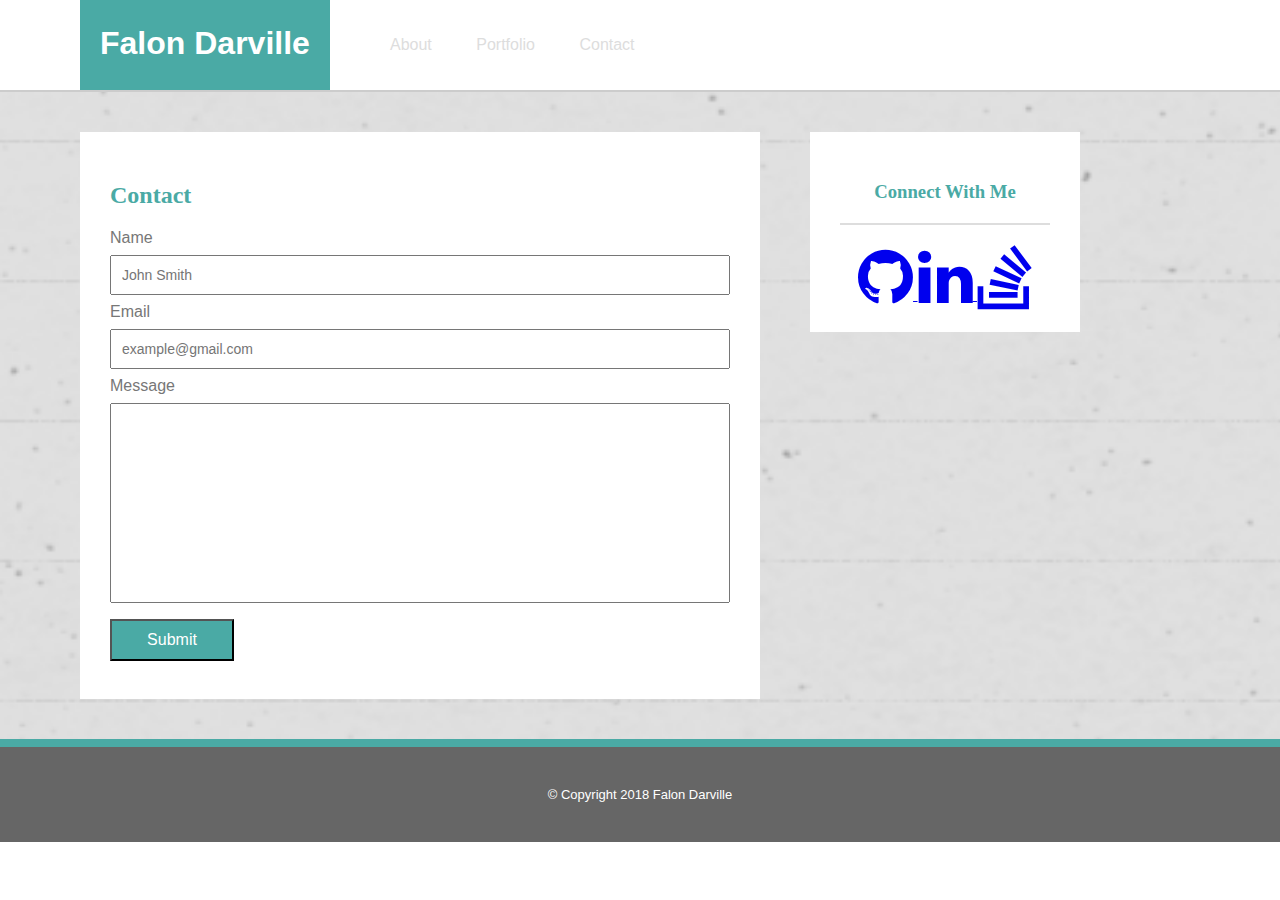
==== contact.html @ 3a6b27f6 "additions to contact and portfolio pages" ====
<!DOCTYPE html>
<html>
<head>
	<meta charset="utf-8">
	<title>Falon Darville Contact</title>
	<link rel="stylesheet" type="text/css" href="assets/css/style.css">
	<link rel="stylesheet" href="https://cdnjs.cloudflare.com/ajax/libs/font-awesome/4.7.0/css/font-awesome.min.css">
</head>
<body>

	<!--main menu and logo container -->

<div class="mainMenu">

	<div class="logo">
			<h1>Falon Darville</h1>
	</div>

	<!-- menu items -->

	<nav class="menuItems">
		<ul>
			<li><a href="index.html">About</a></li>
			<li><a href="portfolio.html">Portfolio</a></li>
			<li><a href="contact.html">Contact</a></li>
		</ul>	
	</nav>

</div>

	<!-- body content section -->

<div class="bodyContent">

	<section class="contactContainer">

	<h2 class="headers">Contact</h2>
			<label>Name</label>
			<input type="text" name="name" placeholder="John Smith">

			<label>Email</label>
			<input type="text" name="email" placeholder="example@gmail.com">

			<label>Message</label>
			<input id="message" type="text" name="message" placeholder="">

			<input id="submitButton" type="submit" value="Submit">

	</section>

	<!-- contact sidebar -->

	<section class="sidebar">

	<h3 class="headers">Connect With Me</h3>
	<hr class="secondaryLine">
		<a href="https://github.com/falondarville" target="_blank">
			<i class="fa fa-github fa-4x"></i>
		</a>
		<a href="https://www.linkedin.com/in/falon-darville/" target="_blank">
			<i class="fa fa-linkedin fa-4x"></i>
		</a>
		<a href="https://stackoverflow.com/users/8986774/falon-darville" target="_blank">
			<i class="fa fa-stack-overflow fa-4x"></i>
		</a>
	</section>

</div>

	<!--footer section-->

	<footer>© Copyright 2018 Falon Darville</footer>

</body>


</html>
---- assets/css/style.css ----
body {
	font-family: 'Arial', 'Helvetica Neue', Helvetica, sans-serif;
	background-image: url("../../assets/images/notebook.png");
	background-repeat: no-repeat;
	background-size: cover;
	margin: 0;
	padding: 0;
}

.headers {
	font-family: 'Georgia', Times, Times New Roman, serif; 
	color: #4aaaa5;
}

.logo {
	background-color: #4aaaa5;
	color: #ffffff;
	width: 250px;
	height: 90px;
}

#photo {
	max-width: 260px;
	float: left;
	margin-right: 20px;
}

.mainMenu {
	background-color: #ffffff;
	padding-left: 80px;
	border-bottom: 2px solid #cccccc;
	max-height: 90px;
	margin: 0;
	display: flex;
	flex-direction: row;
}

h1 {
	margin: 0 auto;
	padding-top: 25px;
	padding-bottom: 25px;
	padding-left: 20px;
}

.menuItems li {
	list-style: none;
	display: inline-block;
	padding: 20px;
}

.menuItems a {
	text-decoration: none;
	color: #dddddd;
}

.bodyContent {
	width: 960px;
	margin: 0 auto;
}

.mainContent {
	width: 620px;
	background-color: #ffffff;
	padding: 30px;
	margin-left: -80px;
	margin-top: 40px;
	border-style: 1px solid #dddddd;
	display: inline-block;
	margin-bottom: 40px;
}

.mainContent p {
	font-size: 18px;
	color: #777777;
	line-height: 35px;
}

.portfolioContainer {
	width: 620px;
	padding: 30px;
	background-color: #ffffff;
	margin-top: 40px;
	margin-left: -80px;
	border-style: 1px solid #dddddd;
	display: inline-block;
	margin-bottom: 40px;
}

.portfolioItems img {
	width: 275px;
	height: 200px;
	float: left;
	margin: 16px;
	justify-content: center;
	padding-bottom: 20px;
}

.banner {
	background-color: 
}

.contactContainer {
	max-width: 620px;
	background-color: #ffffff;
	padding: 30px;
	margin-left: -80px;
	margin-top: 40px;
	border-style: 1px solid #dddddd;
	display: inline-block;
	margin-bottom: 40px;
}

input {
	width: 100%;
	padding: 12px 20px;
	margin: 8px 0;
	box-sizing: border-box;
	font-size: 14px;
	padding: 10px;
}

label {
	color: #777777;
}

#message {
	/*padding is not the correct way to change this */
	overflow: auto;
	resize: vertical;
	height: 200px;
}

#submitButton {
	background-color: #4aaaa5;
	color: #ffffff;
	width: 20%;
	font-size: 16px;
}

footer {
	background-color: #666666;
	color: #ffffff;
	height: 55px;
	padding-top: 40px;
	text-align: center;
	border-top: 8px solid #4aaaa5;
	font-size: small;
	left: 0;
	bottom: 0;
	width: 100%;
}

.sidebar {
	float: right;
	display: inline-block;
	background-color: #ffffff;
	margin-top: 40px;
	width: 210px;
	height: 140px;
	padding: 30px;
	margin-right: 40px;
	text-align: center;

}

.mainLine {
	height: 3px;
	color: #dddddd;
	background-color: #dddddd;
	border: 0;
	margin-top: 30px;
	margin-bottom: 30px;
}

.secondaryLine {
	color: #dddddd;
	border: 0;
	height: 2px;
	background-color: #dddddd;
	margin-top: 20px;
	margin-bottom: 20px;
}

/*

Teal color (used for headings and backgrounds): #4aaaa5

Regular font color (used for paragraphs and all text besides the headings): #777777

Main header background color: #ffffff

Main header border color: #cccccc

Footer background color: #666666

Main content background color: #ffffff

Main content border color: #dddddd

The entire content area is 960px wide.
The main section content is 650px wide.
The sidebar is 270px wide.
Pro-tip: Use the Page Ruler extension to measure the size of elements.

*/
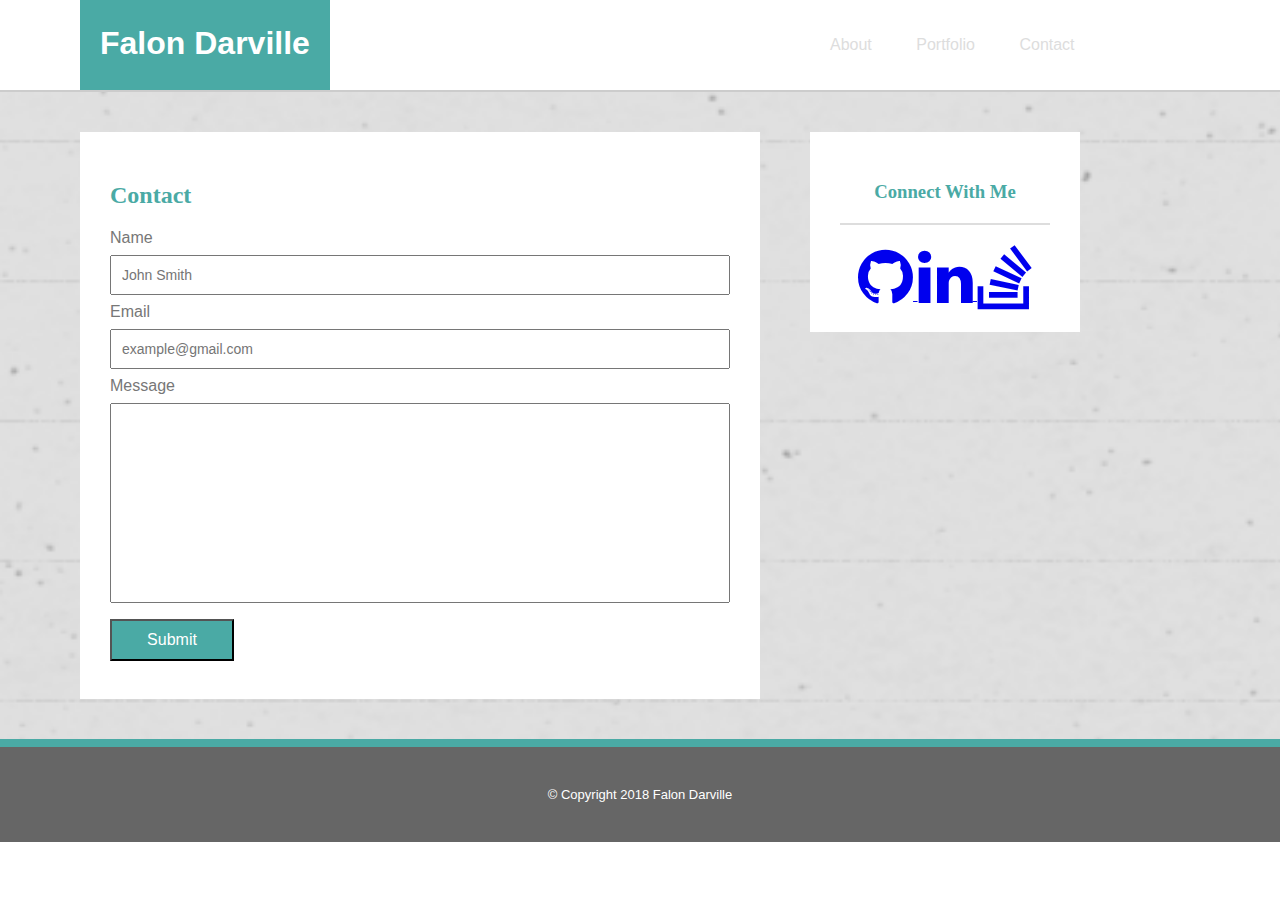
==== commit dc3d72e8: "fixed main nav alignment" ====
--- a/contact.html
+++ b/contact.html
@@ -20,7 +20,7 @@
 
 	<nav class="menuItems">
 		<ul>
-			<li><a href="index.html">About</a></li>
+			<li class="menuPadding"><a href="index.html">About</a></li>
 			<li><a href="portfolio.html">Portfolio</a></li>
 			<li><a href="contact.html">Contact</a></li>
 		</ul>	
@@ -42,7 +42,7 @@
 			<input type="text" name="email" placeholder="example@gmail.com">
 
 			<label>Message</label>
-			<input id="message" type="text" name="message" placeholder="">
+			<input id="message" type="text" name="message">
 
 			<input id="submitButton" type="submit" value="Submit">
 
--- a/assets/css/style.css
+++ b/assets/css/style.css
@@ -49,6 +49,10 @@
 	padding: 20px;
 }
 
+.menuPadding a {
+	padding-left: 440px;
+}
+
 .menuItems a {
 	text-decoration: none;
 	color: #dddddd;
@@ -94,10 +98,17 @@
 	margin: 16px;
 	justify-content: center;
 	padding-bottom: 20px;
+	overflow: hidden;
 }
 
 .banner {
-	background-color: 
+	background-color: #4aaaa5;
+	color: #ffffff;
+	z-index: 0;
+	height: 30px;
+	font-size: 16px;
+	text-align: center;
+	padding: 20px;
 }
 
 .contactContainer {
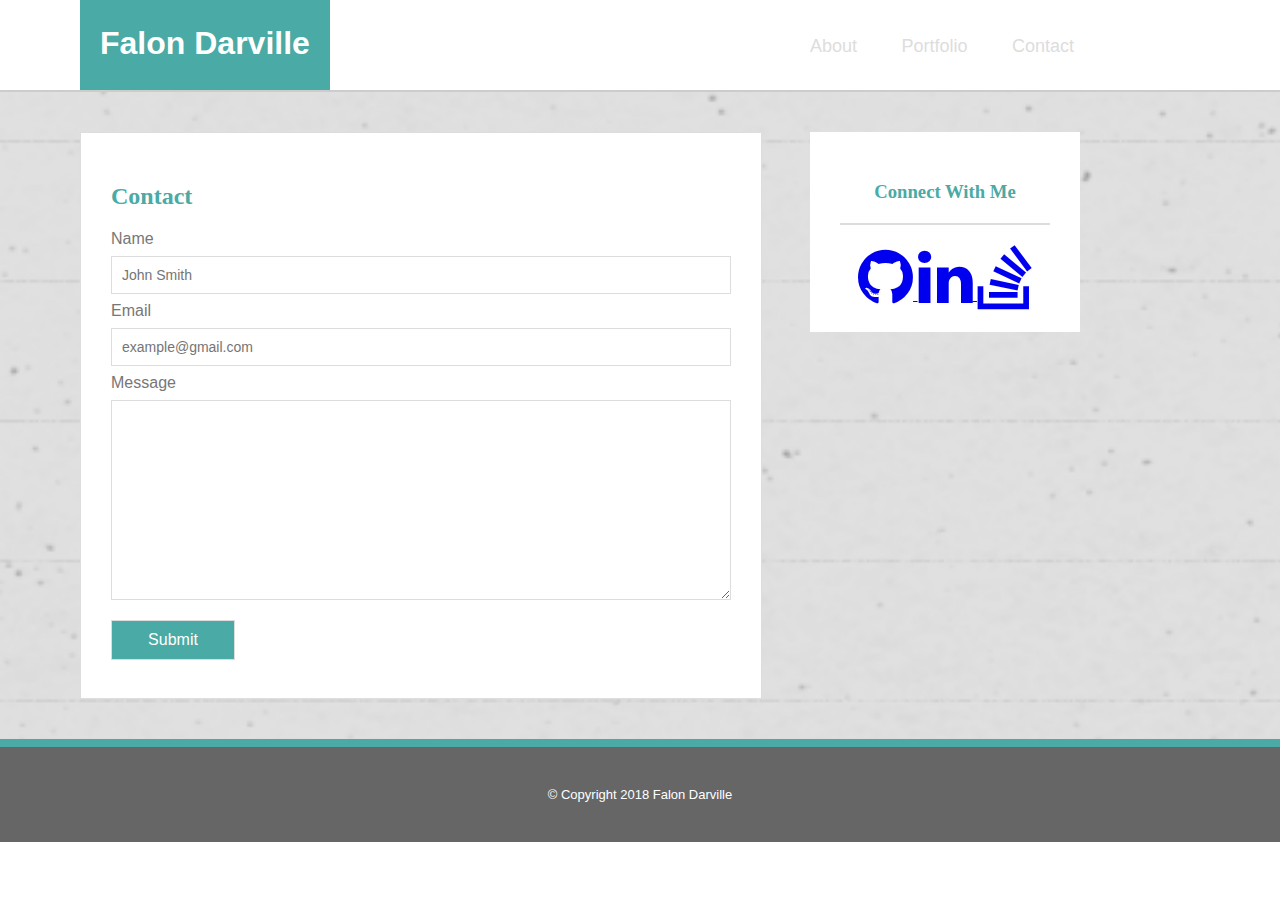
==== commit eba455ba: "fixed message box" ====
--- a/contact.html
+++ b/contact.html
@@ -42,7 +42,7 @@
 			<input type="text" name="email" placeholder="example@gmail.com">
 
 			<label>Message</label>
-			<input id="message" type="text" name="message">
+			<textarea rows="25" id="message" type="text" name="message"></textarea>
 
 			<input id="submitButton" type="submit" value="Submit">
 
--- a/assets/css/style.css
+++ b/assets/css/style.css
@@ -50,12 +50,13 @@
 }
 
 .menuPadding a {
-	padding-left: 440px;
+	padding-left: 420px;
 }
 
 .menuItems a {
 	text-decoration: none;
 	color: #dddddd;
+	font-size: 18px;
 }
 
 .bodyContent {
@@ -94,41 +95,49 @@
 .portfolioItems img {
 	width: 275px;
 	height: 200px;
-	float: left;
-	margin: 16px;
 	justify-content: center;
-	padding-bottom: 20px;
-	overflow: hidden;
+	margin: 15px 15px 25px 15px;
+}
+
+.portfolioItems {
+	float: left; 
+	position: relative;
 }
 
 .banner {
 	background-color: #4aaaa5;
 	color: #ffffff;
 	z-index: 0;
-	height: 30px;
-	font-size: 16px;
+	height: 25px;
+	font-size: 20px;
 	text-align: center;
 	padding: 20px;
+	position: absolute;
+	bottom: 15px;
+	left: 0;
+	right: 0;
+	margin: 15px 15px 25px 15px;
 }
 
 .contactContainer {
-	max-width: 620px;
+	width: 620px;
 	background-color: #ffffff;
 	padding: 30px;
 	margin-left: -80px;
 	margin-top: 40px;
-	border-style: 1px solid #dddddd;
+	border: 1px solid #dddddd;
 	display: inline-block;
 	margin-bottom: 40px;
 }
 
-input {
+input, textarea {
 	width: 100%;
 	padding: 12px 20px;
 	margin: 8px 0;
 	box-sizing: border-box;
 	font-size: 14px;
 	padding: 10px;
+	border: 1px solid #dddddd;
 }
 
 label {
@@ -136,7 +145,6 @@
 }
 
 #message {
-	/*padding is not the correct way to change this */
 	overflow: auto;
 	resize: vertical;
 	height: 200px;
@@ -192,26 +200,3 @@
 	margin-top: 20px;
 	margin-bottom: 20px;
 }
-
-/*
-
-Teal color (used for headings and backgrounds): #4aaaa5
-
-Regular font color (used for paragraphs and all text besides the headings): #777777
-
-Main header background color: #ffffff
-
-Main header border color: #cccccc
-
-Footer background color: #666666
-
-Main content background color: #ffffff
-
-Main content border color: #dddddd
-
-The entire content area is 960px wide.
-The main section content is 650px wide.
-The sidebar is 270px wide.
-Pro-tip: Use the Page Ruler extension to measure the size of elements.
-
-*/
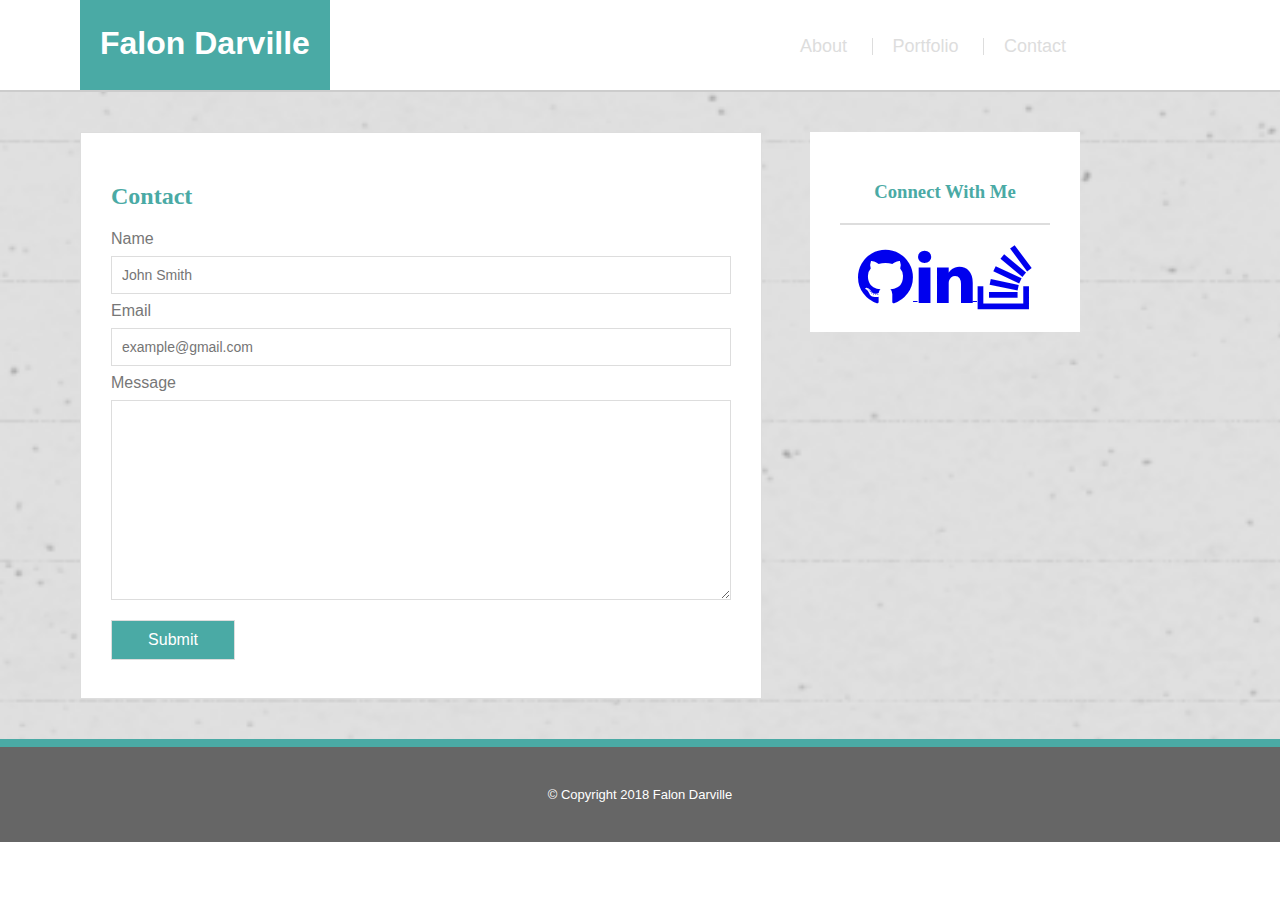
==== commit 095b8ff9: "added menu line" ====
--- a/contact.html
+++ b/contact.html
@@ -21,7 +21,9 @@
 	<nav class="menuItems">
 		<ul>
 			<li class="menuPadding"><a href="index.html">About</a></li>
+			<div class="menuLine"></div>
 			<li><a href="portfolio.html">Portfolio</a></li>
+			<div class="menuLine"></div>
 			<li><a href="contact.html">Contact</a></li>
 		</ul>	
 	</nav>
--- a/assets/css/style.css
+++ b/assets/css/style.css
@@ -6,6 +6,7 @@
 	background-size: cover;
 	margin: 0;
 	padding: 0;
+	height: 100%;
 }
 
 .headers {
@@ -50,7 +51,7 @@
 }
 
 .menuPadding a {
-	padding-left: 420px;
+	padding-left: 410px;
 }
 
 .menuItems a {
@@ -168,6 +169,7 @@
 	left: 0;
 	bottom: 0;
 	width: 100%;
+	clear: both;
 }
 
 .sidebar {
@@ -200,3 +202,9 @@
 	margin-top: 20px;
 	margin-bottom: 20px;
 }
+
+.menuLine {
+	border-right: 1px solid #dddddd;
+	height: 20px;
+	display: inline;
+}
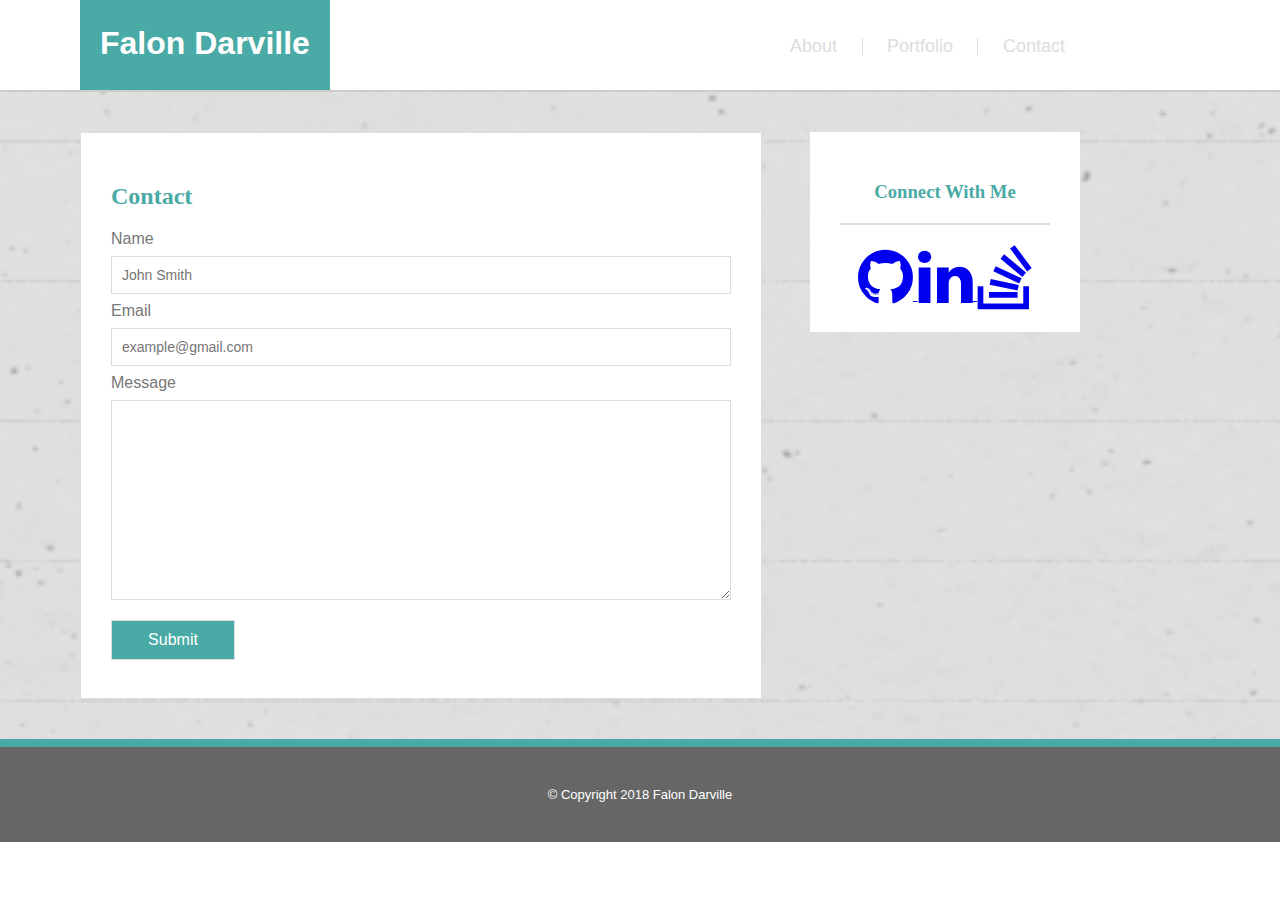
==== commit e60c83e4: "modifications based on HTML checker feedback" ====
--- a/contact.html
+++ b/contact.html
@@ -21,9 +21,9 @@
 	<nav class="menuItems">
 		<ul>
 			<li class="menuPadding"><a href="index.html">About</a></li>
-			<div class="menuLine"></div>
+			<li><div class="menuLine"></div></li>
 			<li><a href="portfolio.html">Portfolio</a></li>
-			<div class="menuLine"></div>
+			<li><div class="menuLine"></div></li>
 			<li><a href="contact.html">Contact</a></li>
 		</ul>	
 	</nav>
@@ -44,7 +44,7 @@
 			<input type="text" name="email" placeholder="example@gmail.com">
 
 			<label>Message</label>
-			<textarea rows="25" id="message" type="text" name="message"></textarea>
+			<textarea rows="25" id="message" name="message"></textarea>
 
 			<input id="submitButton" type="submit" value="Submit">
 
--- a/assets/css/style.css
+++ b/assets/css/style.css
@@ -47,7 +47,8 @@
 .menuItems li {
 	list-style: none;
 	display: inline-block;
-	padding: 20px;
+	padding: 10px;
+	padding-top: 20px;
 }
 
 .menuPadding a {
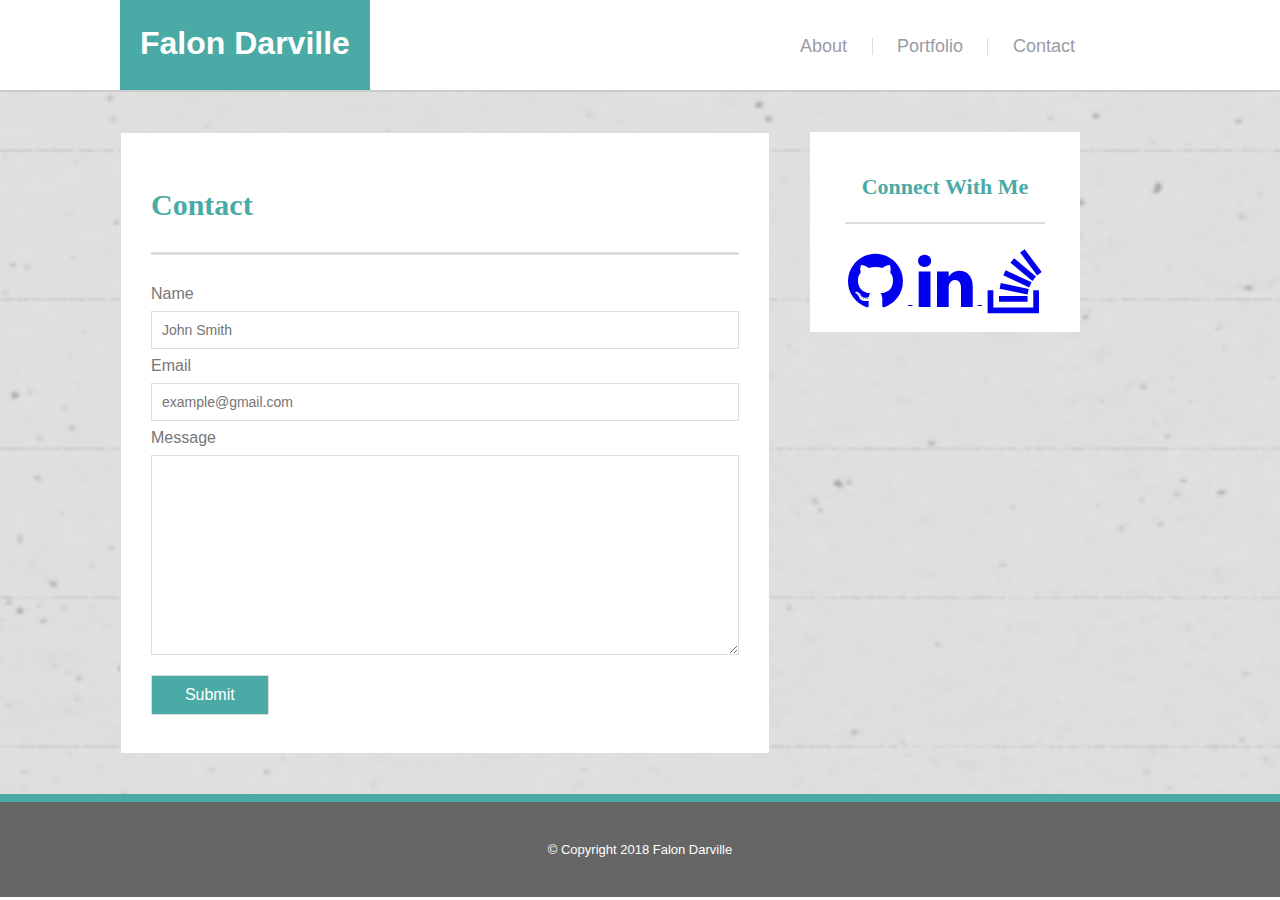
==== commit 8ad5ad04: "fixed portfolio and header font size" ====
--- a/contact.html
+++ b/contact.html
@@ -37,6 +37,7 @@
 	<section class="contactContainer">
 
 	<h2 class="headers">Contact</h2>
+	<hr class="mainLine">
 			<label>Name</label>
 			<input type="text" name="name" placeholder="John Smith">
 
--- a/assets/css/style.css
+++ b/assets/css/style.css
@@ -14,6 +14,21 @@
 	color: #4aaaa5;
 }
 
+h3 {
+	font-size: 22px;
+}
+
+h1 {
+	margin: 0 auto;
+	padding-top: 25px;
+	padding-bottom: 25px;
+	padding-left: 20px;
+}
+
+h2 {
+	font-size: 30px;
+}
+
 .logo {
 	background-color: #4aaaa5;
 	color: #ffffff;
@@ -29,7 +44,7 @@
 
 .mainMenu {
 	background-color: #ffffff;
-	padding-left: 80px;
+	padding-left: 120px;
 	border-bottom: 2px solid #cccccc;
 	max-height: 90px;
 	margin: 0;
@@ -37,13 +52,6 @@
 	flex-direction: row;
 }
 
-h1 {
-	margin: 0 auto;
-	padding-top: 25px;
-	padding-bottom: 25px;
-	padding-left: 20px;
-}
-
 .menuItems li {
 	list-style: none;
 	display: inline-block;
@@ -52,12 +60,12 @@
 }
 
 .menuPadding a {
-	padding-left: 410px;
+	padding-left: 380px;
 }
 
 .menuItems a {
 	text-decoration: none;
-	color: #dddddd;
+	color: #999ca4;
 	font-size: 18px;
 }
 
@@ -67,14 +75,15 @@
 }
 
 .mainContent {
-	width: 620px;
+	width: 650px;
 	background-color: #ffffff;
 	padding: 30px;
-	margin-left: -80px;
+	margin-left: -40px;
 	margin-top: 40px;
 	border-style: 1px solid #dddddd;
 	display: inline-block;
 	margin-bottom: 40px;
+	box-sizing: border-box;
 }
 
 .mainContent p {
@@ -84,26 +93,40 @@
 }
 
 .portfolioContainer {
-	width: 620px;
+	width: 650px;
 	padding: 30px;
 	background-color: #ffffff;
 	margin-top: 40px;
-	margin-left: -80px;
+	margin-left: -40px;
 	border-style: 1px solid #dddddd;
 	display: inline-block;
 	margin-bottom: 40px;
+	box-sizing: border-box;
 }
 
 .portfolioItems img {
 	width: 275px;
 	height: 200px;
-	justify-content: center;
-	margin: 15px 15px 25px 15px;
+}
+
+.portfolioItems:nth-child(2n){
+	text-align: right;
+}
+
+.portfolioItems:nth-child(2n) .banner{
+	right: 0;
+	left: initial;
 }
 
 .portfolioItems {
 	float: left; 
 	position: relative;
+	margin-bottom: 40px;
+	width: 50%;
+}
+
+i {
+	padding: 5px;
 }
 
 .banner {
@@ -118,18 +141,19 @@
 	bottom: 15px;
 	left: 0;
 	right: 0;
-	margin: 15px 15px 25px 15px;
+	width: 235px;
 }
 
 .contactContainer {
-	width: 620px;
+	width: 650px;
 	background-color: #ffffff;
 	padding: 30px;
-	margin-left: -80px;
+	margin-left: -40px;
 	margin-top: 40px;
 	border: 1px solid #dddddd;
 	display: inline-block;
 	margin-bottom: 40px;
+	box-sizing: border-box;
 }
 
 input, textarea {
@@ -178,12 +202,12 @@
 	display: inline-block;
 	background-color: #ffffff;
 	margin-top: 40px;
-	width: 210px;
-	height: 140px;
-	padding: 30px;
+	width: 270px;
+	height: 200px;
+	padding: 20px;
 	margin-right: 40px;
 	text-align: center;
-
+	box-sizing: border-box;
 }
 
 .mainLine {
@@ -202,6 +226,7 @@
 	background-color: #dddddd;
 	margin-top: 20px;
 	margin-bottom: 20px;
+	width: 200px;
 }
 
 .menuLine {
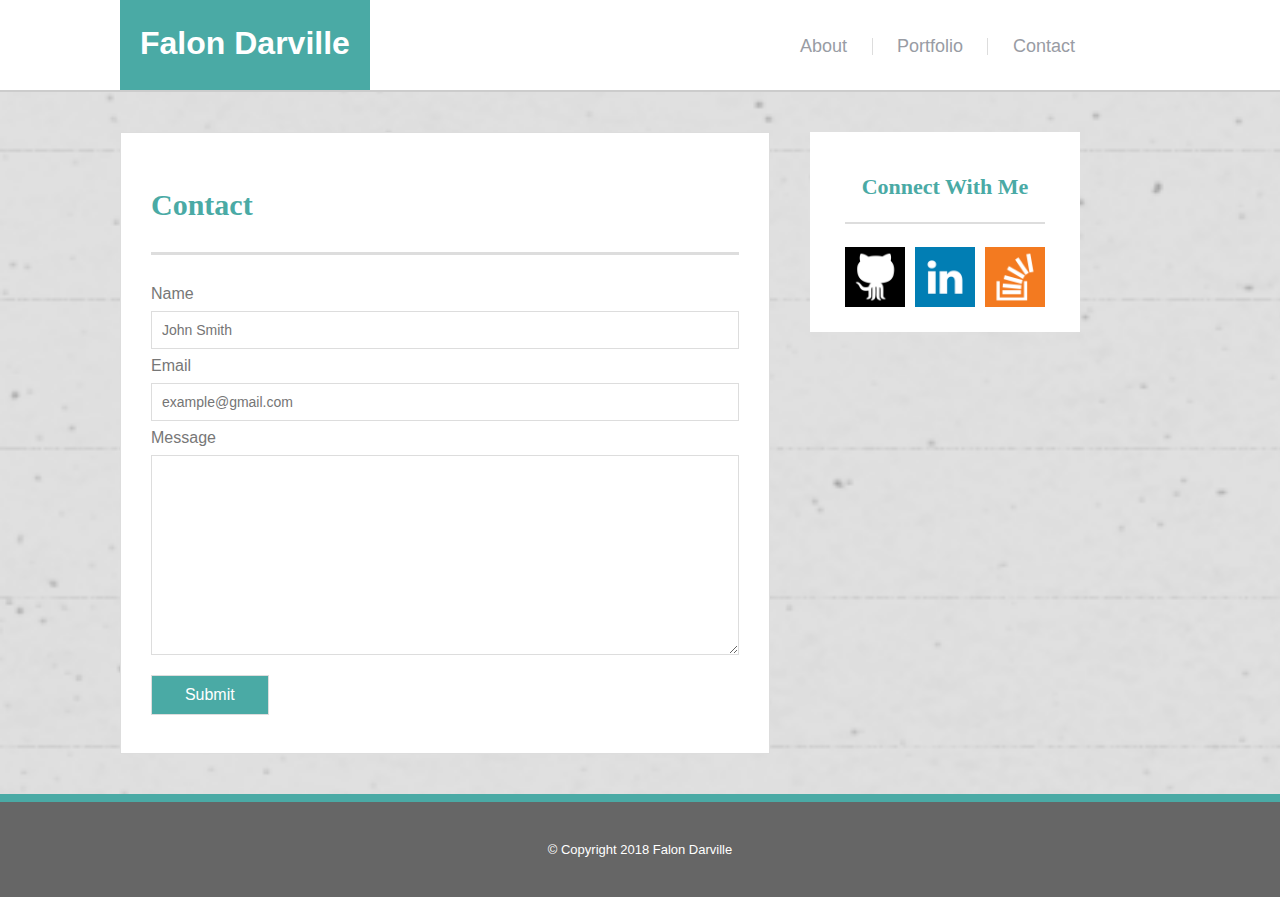
==== commit 2160b190: "fixed icons" ====
--- a/contact.html
+++ b/contact.html
@@ -56,15 +56,15 @@
 	<section class="sidebar">
 
 	<h3 class="headers">Connect With Me</h3>
-	<hr class="secondaryLine">
+		<hr class="secondaryLine">
 		<a href="https://github.com/falondarville" target="_blank">
-			<i class="fa fa-github fa-4x"></i>
+			<img class="icons" src="assets/images/github.png" alt="Link to Falon's GitHub account">
 		</a>
 		<a href="https://www.linkedin.com/in/falon-darville/" target="_blank">
-			<i class="fa fa-linkedin fa-4x"></i>
+			<img class="icons" src="assets/images/linkedin.png" alt="Link to Falon's LinkedIn account">
 		</a>
 		<a href="https://stackoverflow.com/users/8986774/falon-darville" target="_blank">
-			<i class="fa fa-stack-overflow fa-4x"></i>
+			<img class="icons" src="assets/images/overflow.png" alt="Link to Falon's Stack Overflow account">
 		</a>
 	</section>
 
--- a/assets/css/style.css
+++ b/assets/css/style.css
@@ -125,8 +125,14 @@
 	width: 50%;
 }
 
-i {
-	padding: 5px;
+a {
+	text-decoration: none;
+}
+
+.icons {
+	padding: 3px;
+	height: 60px;
+	width: 60px;
 }
 
 .banner {
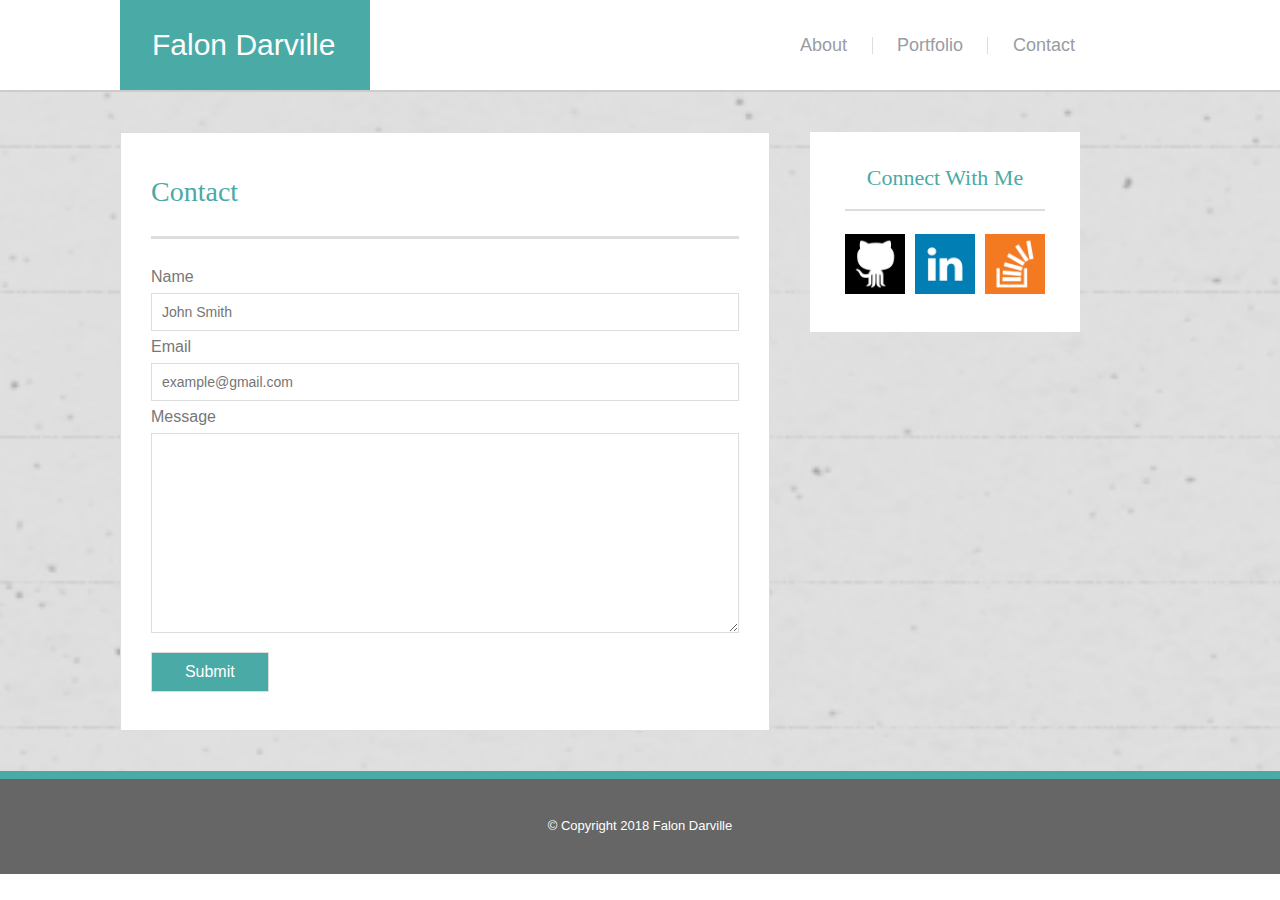
==== commit 262668da: "added reset link and fixed headers and nav" ====
--- a/contact.html
+++ b/contact.html
@@ -3,8 +3,8 @@
 <head>
 	<meta charset="utf-8">
 	<title>Falon Darville Contact</title>
+	<link rel="stylesheet" type="text/css" href="assets/css/reset.css">
 	<link rel="stylesheet" type="text/css" href="assets/css/style.css">
-	<link rel="stylesheet" href="https://cdnjs.cloudflare.com/ajax/libs/font-awesome/4.7.0/css/font-awesome.min.css">
 </head>
 <body>
 
--- a/assets/css/style.css
+++ b/assets/css/style.css
@@ -14,19 +14,22 @@
 	color: #4aaaa5;
 }
 
+h2 {
+	font-size: 28px;
+	margin-top: 15px;
+}
+
+h1 {
+	font-size: 30px;
+	margin: 0 auto;
+	padding-top: 30px;
+	padding-bottom: 25px;
+	padding-left: 32px;
+}
+
 h3 {
 	font-size: 22px;
-}
-
-h1 {
-	margin: 0 auto;
-	padding-top: 25px;
-	padding-bottom: 25px;
-	padding-left: 20px;
-}
-
-h2 {
-	font-size: 30px;
+	margin-top: 15px;
 }
 
 .logo {
@@ -57,10 +60,11 @@
 	display: inline-block;
 	padding: 10px;
 	padding-top: 20px;
+	margin-top: 16px;
 }
 
 .menuPadding a {
-	padding-left: 380px;
+	padding-left: 420px;
 }
 
 .menuItems a {
